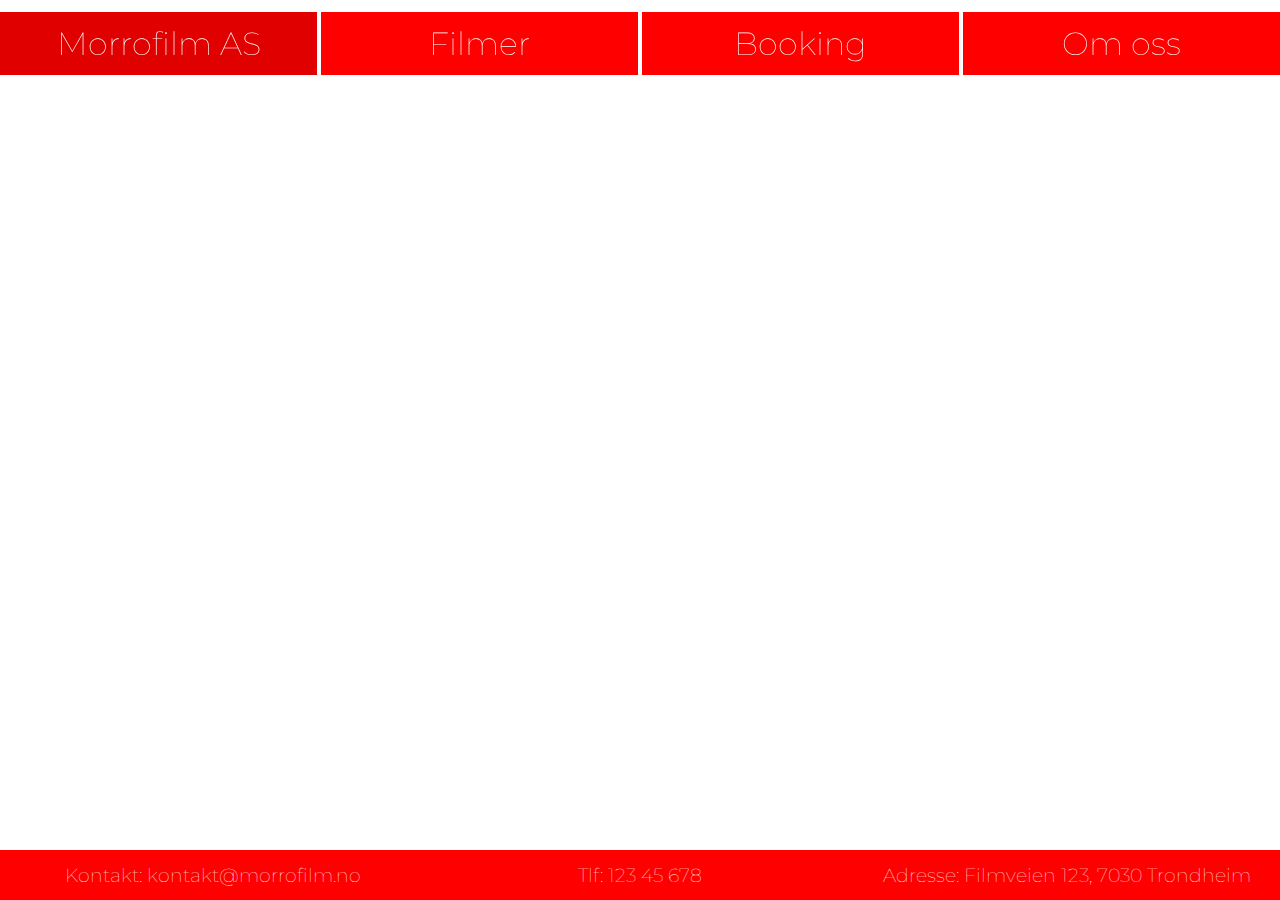
==== MorrofilmAS/pages/index.html @ 4f03dbd0 "la til felles script for sidene + endret plassering til index.html" ====
<!DOCTYPE html>
<html lang="en">
<head>
    <meta charset="UTF-8">
    <meta name="viewport" content="width=device-width, initial-scale=1.0">
    <title>Morrofilm AS</title>
    <script src="../js/script.js"></script>
    <link rel="stylesheet" href="../css/styles.css">
    <link href='https://fonts.googleapis.com/css?family=Montserrat' rel='stylesheet'>
</head>
<body> 
    
    <header id="header"></header>

    <footer id="footer"></footer>
    
    <script src="../js/html_generator.js"></script>

</body>
</html>
---- MorrofilmAS/css/styles.css ----
*{
    font-family: 'Montserrat', sans-serif;
    font-weight: 100;
}



.topbox {
    display: flex;
    flex-wrap: nowrap;
    width: 100%;
    height: 67px;
    font-size: 200%;

    position: fixed;
    top: 10px;
    left: 0;
    right: 0;
}

.topbox > div {
    width: 25%;
    background-color: red;
    margin: 2px;
}

#index {
    margin-left: 0;
}

#about {
    margin-right: 0;
}

.center > div {
    display: flex;
    align-items: center;
    justify-content: center;
}

.bottom {
    background-color: red;
    display: flex;
    flex-wrap: nowrap;
    width: 100%;
    height: 50px;
    color: white;
    text-align: center;
    font-size: 120%;

    position: fixed;
    bottom: 0;
    left: 0;
    right: 0;
}

.bottom > div {
    background-color: red;
    width: 100%;
    margin: 2px;
    display: flex;
}

.topbox :hover {
    background-color: rgb(224, 0, 0);
}

.whitelink {
    text-decoration: none;
    color: white;
    width: 100%;
    height: 100%;
    display: flex;
    justify-content: center;
    align-items: center;  
}

.current_page {
    background-color: rgb(224, 0, 0);
}

.under_header {
    margin-top: 100px;
}

#booking_header {
    text-align: center;
}

#child_ticket_info {
    font-size: small;
}

/* For form nedenfor */

input {
    width: 100%;
    padding: 10px 5px;
    margin: 4px 0;
    border-radius: 8px;
    border: 1px solid lightgrey;
}

#bookingDiv {
    margin: auto;
    width: 68%;
    background-color: #f2f2f2;
    border-radius: 10px;
    padding: 20px;
}

#bookingForm {
    width: 100%;
    padding: 30px;
}

input[type="submit"] {
    background-color: rgb(27, 180, 78);
}

input[type="submit"]:hover {
    background-color: rgb(23, 160, 76);
}

form p {
    font-size: large;
}

.grid {
    display: grid;
    grid-template-columns: auto auto auto auto;
    column-gap: 10px;
}

.grid label {
    padding: 10px 5px;
    padding-left: 10px;
}

.grid input {
    max-width: 90%;
}

select {
    width: 100%;
    padding: 10px;
    
}

/* For form ovenfor */



@media screen and (max-width: 850px) {
    .topbox {
        display: block;
    }

    .topbox > div {
        width: 100%;
        margin: 0px;
        border: 1px solid white;
    }

    .bottom {
        display: block;
        height: auto;
    }

    .under_header {
        margin-top: 200px;
    }
    
    #bookingDiv {
        width: 80%;
    }

    .grid {
        display: block;
    }

    .grid label {
        padding: 0;
    }

    .grid input {
        max-width: 100%;
        margin: 10px 0 10px 0;
    }

}
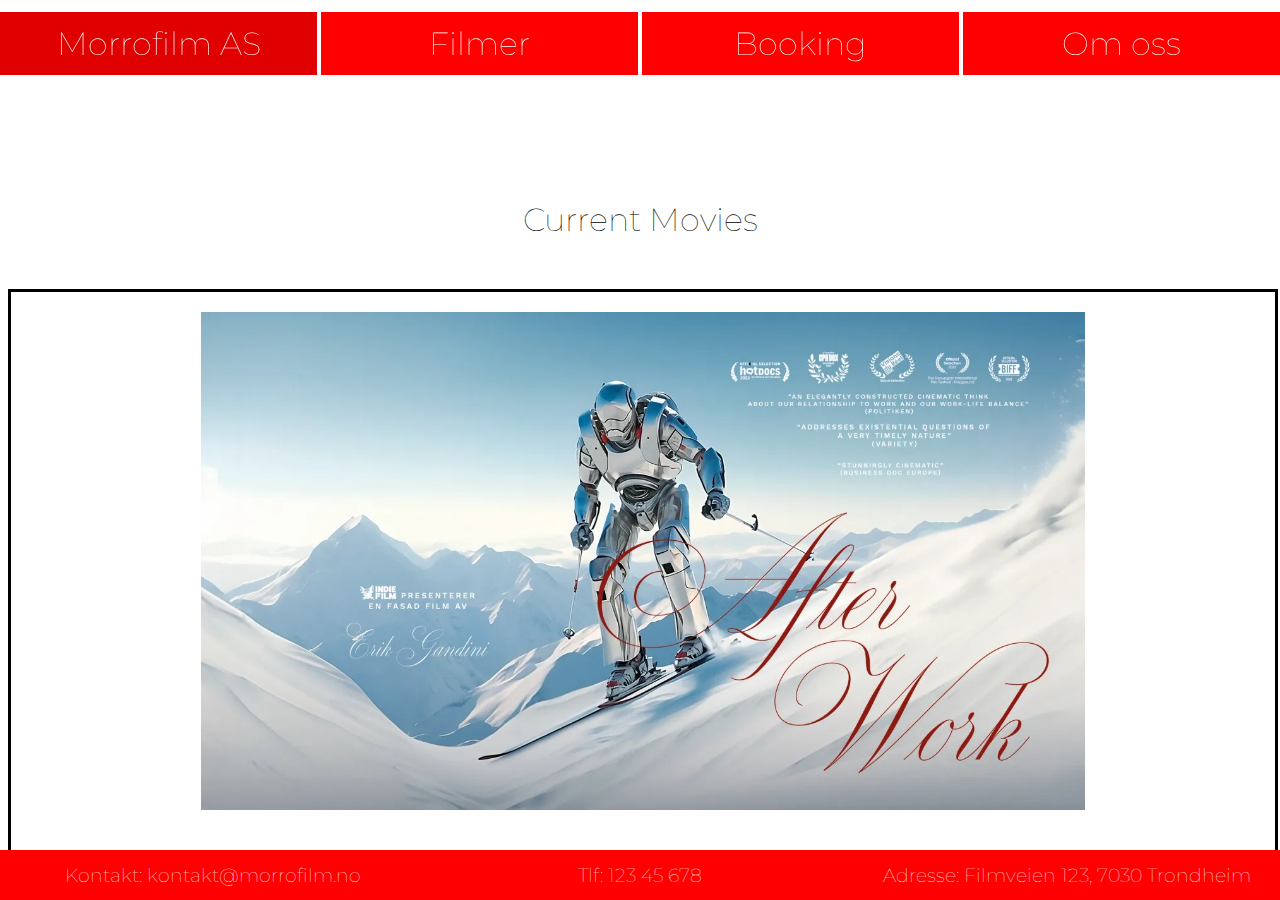
==== commit ca059762: "slideshow almost done" ====
--- a/MorrofilmAS/pages/index.html
+++ b/MorrofilmAS/pages/index.html
@@ -12,9 +12,18 @@
     
     <header id="header"></header>
 
+    <h1 id="slidesHeader">Current Movies</h1>
+
+    <div id="slideshow">
+
+    </div>
+
     <footer id="footer"></footer>
-    
+
+
+    <script src="../js/slideshow.js"></script>
     <script src="../js/html_generator.js"></script>
+  
 
 </body>
 </html>--- a/MorrofilmAS/css/styles.css
+++ b/MorrofilmAS/css/styles.css
@@ -178,7 +178,7 @@
     .grid {
         display: block;
     }
-
+  
     .grid label {
         padding: 0;
     }
@@ -188,7 +188,173 @@
         margin: 10px 0 10px 0;
     }
 
-}
-
-
-
+    #slideshow img {
+        width: 90%;  
+    }
+
+    #slidesHeader {
+        margin-top: 300px; 
+        height: auto;
+    }
+
+    #slideshow {
+        margin-top: 300px;
+    }
+}
+  
+
+.under_header{
+    margin-top: 100px;
+}
+#about_us {
+    display:block;
+    margin: auto;
+    text-align: center;
+}
+#about_us h1{
+    text-align: center;
+    font-size: 60px;
+}
+#team{
+    text-align: center;
+    font-size: 60px;
+    color: red;
+}
+
+#about_us h2 {
+    text-align: center;
+    font-size: 120%;
+}
+#about_us{
+    text-align: center;
+    margin-top:100px;
+}
+#logo.png{
+    margin-top: 0px;
+}
+#about_us p{
+    text-align: center;
+    margin: 70px;
+    font-size: 20px;
+    
+}
+#members {
+    margin: 20px;
+    display: flex;
+    flex-wrap: wrap;
+    justify-content: center;
+}
+#members p{
+    display:flex;
+    flex-wrap: wrap;
+    max-width: 250px;
+    display:none;
+    
+}
+#members img{
+    max-width: 250px;
+    max-height: 370px;
+    padding: 20px;
+    align-items: center;
+}
+
+
+.under-header {
+    padding-top: 50px;
+    margin-top: 20px;
+}
+
+/* kode spesielt til movies og popup-boks */
+
+.movie-container{
+    display: flex;
+    flex-wrap: wrap;
+    padding-top: 80px;
+}
+
+.movie {
+    width: 45%;
+    margin: 10px;
+    border: 1px solid #ccc;
+    cursor: pointer;
+}
+
+.popup {
+    display: none;
+    position: fixed;
+    top: 0;
+    left: 0;
+    width: 100%;
+    height: 100%;
+    background-color: rgba(0, 0, 0, 0.5);
+    justify-content: center;
+    align-items: center;
+}
+
+#popupTitle {
+    text-align: center;
+    margin-bottom: 20px;
+
+}
+
+.popup-content{
+    background-color: #fff;
+    padding: 20px;
+    border-radius: 5px;
+    text-align: center;
+
+}
+
+.close {
+    position: absolute;
+    top: 10px;
+    right: 20px;
+    font-size: 24px;
+    cursor: pointer;
+}
+
+.popup-image {
+    margin-right: 20px; 
+    max-width: 200px; 
+}
+
+#popupText {
+    flex: 1; 
+    text-align: left;
+
+}
+
+#slideshow{
+    position: relative;
+    margin: auto;
+    margin-top: 50px;
+    padding-bottom: 5%;
+    border: solid black;
+    display: flex;
+    align-items: center;
+    justify-content: center;
+    justify-items: center;
+    height: 500px;
+    width: 100%;
+}
+
+#slideshow img{
+    padding-top: 3%;
+    position: absolute;
+    width: 70%;
+    height: auto;
+    transition: opacity 1s ease;
+}
+
+#slidesHeader {
+    padding-top: 100px;
+    border: 100px;
+    margin-top: 100px;
+    display: flex;
+    flex-wrap: wrap;
+    justify-content: center;
+    align-items: center;
+}
+
+
+
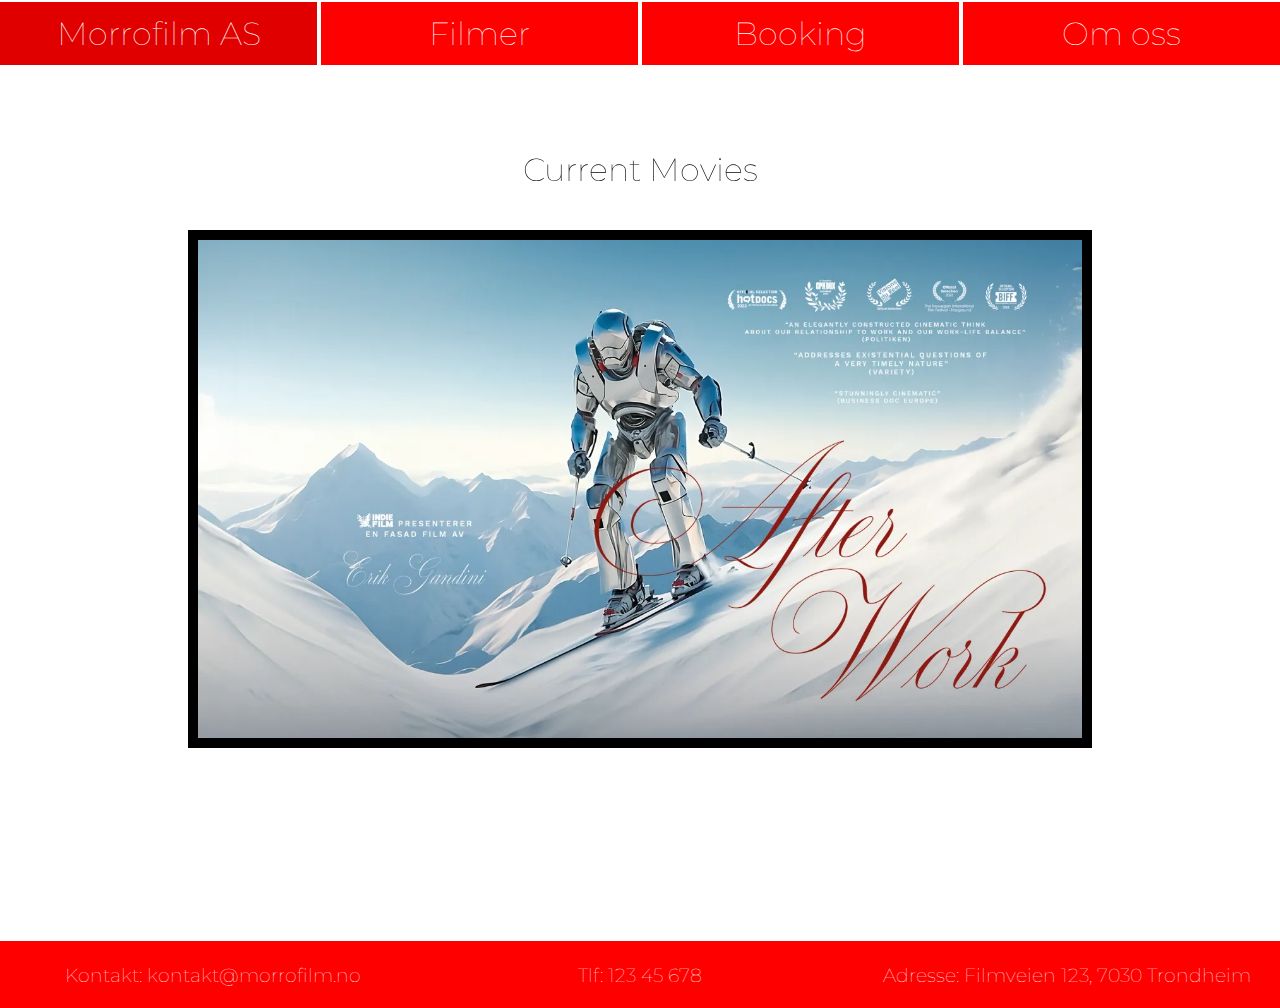
==== commit 2b877415: "Slideshow basically ferdig, men sliter med at header overlapper overskriften naar skjermen blir mind" ====
--- a/MorrofilmAS/pages/index.html
+++ b/MorrofilmAS/pages/index.html
@@ -10,15 +10,15 @@
 </head>
 <body> 
     
+  
     <header id="header"></header>
+    <div>
+        <h1 id="slidesHeader">Current Movies</h1>
 
-    <h1 id="slidesHeader">Current Movies</h1>
-
-    <div id="slideshow">
-
+        <div id="slideshow"></div>
     </div>
-
     <footer id="footer"></footer>
+ 
 
 
     <script src="../js/slideshow.js"></script>
--- a/MorrofilmAS/css/styles.css
+++ b/MorrofilmAS/css/styles.css
@@ -3,6 +3,11 @@
     font-weight: 100;
 }
 
+body {
+    min-height: 100vh;
+    position: relative;
+}
+
 
 
 .topbox {
@@ -13,9 +18,11 @@
     font-size: 200%;
 
     position: fixed;
-    top: 10px;
+    top: 0;
     left: 0;
     right: 0;
+
+    background-color: white;
 }
 
 .topbox > div {
@@ -42,16 +49,17 @@
     background-color: red;
     display: flex;
     flex-wrap: nowrap;
-    width: 100%;
-    height: 50px;
+    width: calc(100% + 16px);
+    margin-left: -8px;
+    height: 67px;
     color: white;
     text-align: center;
     font-size: 120%;
 
-    position: fixed;
-    bottom: 0;
-    left: 0;
-    right: 0;
+    position: absolute;
+    bottom: -8px;
+
+    
 }
 
 .bottom > div {
@@ -80,7 +88,8 @@
 }
 
 .under_header {
-    margin-top: 100px;
+    padding-top: 100px;
+    padding-bottom: 120px;
 }
 
 #booking_header {
@@ -93,7 +102,7 @@
 
 /* For form nedenfor */
 
-input {
+.grid input, input {
     width: 100%;
     padding: 10px 5px;
     margin: 4px 0;
@@ -147,6 +156,12 @@
     
 }
 
+#movie, #date {
+    width: 100%;
+}
+
+
+
 /* For form ovenfor */
 
 
@@ -168,7 +183,7 @@
     }
 
     .under_header {
-        margin-top: 200px;
+        padding-top: 200px;
     }
     
     #bookingDiv {
@@ -188,33 +203,42 @@
         margin: 10px 0 10px 0;
     }
 
-    #slideshow img {
-        width: 90%;  
-    }
-
-    #slidesHeader {
-        margin-top: 300px; 
-        height: auto;
-    }
-
-    #slideshow {
-        margin-top: 300px;
-    }
-}
+
+    #movie_booking_container {
+        margin-top: 30px;
+        margin-bottom: 30px;
+    
+    }
+
+   #about_us h1{
+    margin:20px;
+   }
+    #intro{
+        margin-top: 20px;
+    }
+    #intro p{
+        font-size: 14px;
+        margin-top: 20px;
+
+    }
+
+    body {
+        min-height: 100vh;
+    }
   
-
-.under_header{
-    margin-top: 100px;
-}
+}
+  
 #about_us {
     display:block;
     margin: auto;
     text-align: center;
 }
+
 #about_us h1{
     text-align: center;
     font-size: 60px;
 }
+
 #team{
     text-align: center;
     font-size: 60px;
@@ -225,37 +249,92 @@
     text-align: center;
     font-size: 120%;
 }
+
 #about_us{
     text-align: center;
-    margin-top:100px;
-}
+}
+
 #logo.png{
     margin-top: 0px;
 }
-#about_us p{
-    text-align: center;
-    margin: 70px;
-    font-size: 20px;
-    
-}
+
 #members {
     margin: 20px;
     display: flex;
     flex-wrap: wrap;
     justify-content: center;
 }
-#members p{
+
+.personObject p{
     display:flex;
     flex-wrap: wrap;
     max-width: 250px;
     display:none;
-    
-}
+    font-size: 12px;
+}
+
+.personObject button{
+    display: none;
+}
+
+
 #members img{
     max-width: 250px;
     max-height: 370px;
-    padding: 20px;
-    align-items: center;
+    padding:20px;
+    margin-bottom: 20px;
+    
+}
+
+#members h2{
+    font-style: bold;
+}
+
+#intro p{
+    display: flex;
+    max-width: 978px;
+    margin-left: 20%;
+    margin-right: 20%;
+    line-height: 25px;
+}
+
+.active {
+    display: flex;
+    align-items: center; 
+    justify-content: flex-start; 
+    
+}
+
+.active p {
+    display: block; 
+    max-width: 480px;
+    border: 2px solid;
+    margin-bottom: 50px;
+    font-size: 20px;
+    margin-right: 20px; 
+}
+
+.active h2{
+    display: none;
+}
+
+.active img {
+    max-width: 250px;
+    max-height: 370px;
+    
+}
+
+.active button{
+    position:relative;
+    right: -450px;
+    top:    20px;
+    display: block;
+    text-decoration: none;
+}
+
+
+.hidden{
+    display: none;
 }
 
 
@@ -266,88 +345,154 @@
 
 /* kode spesielt til movies og popup-boks */
 
-.movie-container{
+.container {
     display: flex;
     flex-wrap: wrap;
-    padding-top: 80px;
+    justify-content: space-around;
+    padding: 20px;
 }
 
 .movie {
-    width: 45%;
-    margin: 10px;
-    border: 1px solid #ccc;
+    margin: 20px;
+    text-align: center;
     cursor: pointer;
-}
-
-.popup {
+    width: 250px; 
+}
+
+.movie:hover{
+    text-decoration: underline;
+}
+
+.movie img {
+    width: 150px;
+    height: 200px;
+}
+
+.modal {
     display: none;
     position: fixed;
+    z-index: 1;
+    left: 0;
     top: 0;
-    left: 0;
     width: 100%;
     height: 100%;
+    overflow: auto;
     background-color: rgba(0, 0, 0, 0.5);
-    justify-content: center;
-    align-items: center;
-}
-
-#popupTitle {
-    text-align: center;
+}
+
+.modal-content {
+    background-color: #fefefe;
+    margin: 10% auto;
+    padding: 20px;
+    border: 1px solid #888;
+    width: 80%;
+}
+
+.close {
+    color: #aaa;
+    float: right;
+    font-size: 28px;
+    font-weight: bold;
+    cursor: pointer;
+}
+
+.close:hover,
+.close:focus {
+    color: black;
+    text-decoration: none;
+    cursor: pointer;
+}
+
+#modalDescription{
+    float: left;
+    width: 50%;
+    padding: 20px;
+    box-sizing: border-box;
+}
+
+#modalImage{
+    flex: 1;
+    padding: 20px;
+    text-align: center;
+}
+
+#modalImage img {
+    max-width: 100%;
+    max-height: 200px;
+}
+
+#modalTitle{
+    padding: 20px;
+}
+
+.modal-content a {
     margin-bottom: 20px;
-
-}
-
-.popup-content{
-    background-color: #fff;
-    padding: 20px;
-    border-radius: 5px;
-    text-align: center;
-
-}
-
-.close {
-    position: absolute;
-    top: 10px;
-    right: 20px;
-    font-size: 24px;
-    cursor: pointer;
-}
-
-.popup-image {
-    margin-right: 20px; 
-    max-width: 200px; 
-}
-
-#popupText {
-    flex: 1; 
-    text-align: left;
-
-}
+}
+
+#booking_button {
+    margin: auto;
+}
+
+#movie_booking_container > img {
+    display: block;
+    margin: auto;
+    max-width: 80%;
+    max-height: 80%;
+    
+
+}
+
+#movie_booking_container {
+    grid-column-start: 3;
+    grid-column-end: 5;
+    grid-row-start: 1;
+    grid-row-end: 4;
+}
+
+
+.grid *, #date {
+    margin: auto;
+}
+
+#booking_button *{
+    width: 30%;
+    margin-left: 35%;
+    margin-right: 35%;
+    font-size: 140%;
+    background-color: rgb(21, 194, 87);
+    border-radius: 10px;
+    border-width: 1px;
+}
+
+
+
+
+/* slideshow for fremsided */
 
 #slideshow{
     position: relative;
     margin: auto;
     margin-top: 50px;
-    padding-bottom: 5%;
-    border: solid black;
     display: flex;
     align-items: center;
     justify-content: center;
     justify-items: center;
     height: 500px;
-    width: 100%;
+    width: 70%;
 }
 
 #slideshow img{
-    padding-top: 3%;
     position: absolute;
-    width: 70%;
-    height: auto;
+    width: 100%;
     transition: opacity 1s ease;
-}
+    border: solid 10px;
+    
+}
+
 
 #slidesHeader {
-    padding-top: 100px;
+    position: relative;
+    padding-top: 50px;
     border: 100px;
     margin-top: 100px;
     display: flex;
@@ -357,4 +502,3 @@
 }
 
 
-
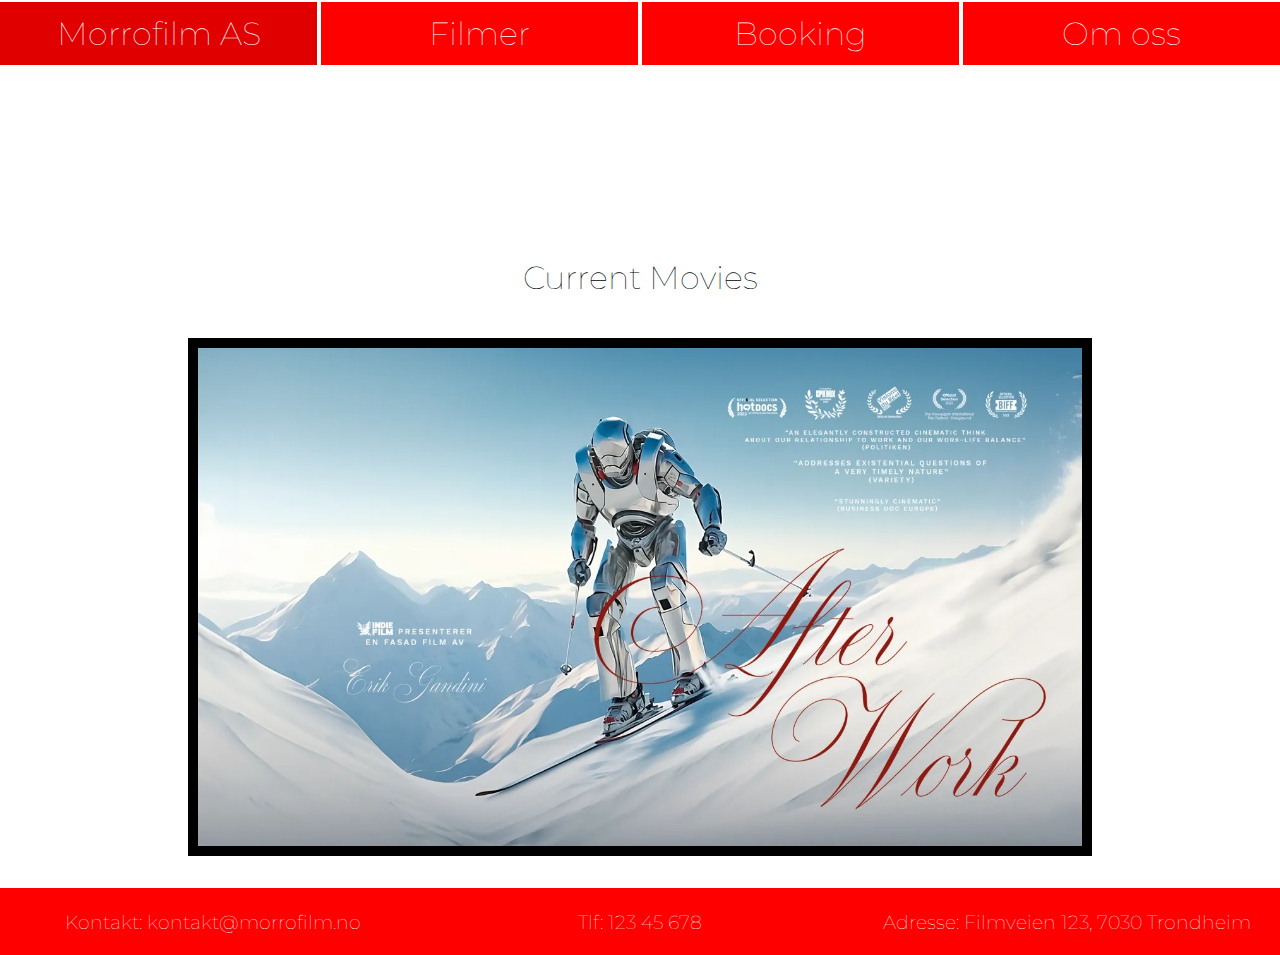
==== commit fa83a4f8: "bug fix i CSS" ====
--- a/MorrofilmAS/pages/index.html
+++ b/MorrofilmAS/pages/index.html
@@ -12,7 +12,7 @@
     
   
     <header id="header"></header>
-    <div>
+    <div class="under_header">
         <h1 id="slidesHeader">Current Movies</h1>
 
         <div id="slideshow"></div>
--- a/MorrofilmAS/css/styles.css
+++ b/MorrofilmAS/css/styles.css
@@ -1,10 +1,11 @@
+
 *{
     font-family: 'Montserrat', sans-serif;
     font-weight: 100;
 }
 
 body {
-    min-height: 100vh;
+    min-height: calc(100vh - 16px);
     position: relative;
 }
 
@@ -24,6 +25,7 @@
 
     background-color: white;
 }
+
 
 .topbox > div {
     width: 25%;
@@ -58,8 +60,6 @@
 
     position: absolute;
     bottom: -8px;
-
-    
 }
 
 .bottom > div {
@@ -89,7 +89,7 @@
 
 .under_header {
     padding-top: 100px;
-    padding-bottom: 120px;
+    padding-bottom: 100px;
 }
 
 #booking_header {
@@ -156,10 +156,6 @@
     
 }
 
-#movie, #date {
-    width: 100%;
-}
-
 
 
 /* For form ovenfor */
@@ -183,7 +179,7 @@
     }
 
     .under_header {
-        padding-top: 200px;
+        margin-top: 200px;
     }
     
     #bookingDiv {
@@ -198,34 +194,52 @@
         padding: 0;
     }
 
-    .grid input {
+    .grid input, .grid select, .grid #date {
         max-width: 100%;
         margin: 10px 0 10px 0;
     }
 
-
-    #movie_booking_container {
-        margin-top: 30px;
-        margin-bottom: 30px;
-    
-    }
-
-   #about_us h1{
-    margin:20px;
-   }
+    #about_us h1{
+    display: block;
+    margin-top:200px;
+    }
+
     #intro{
         margin-top: 20px;
     }
+
     #intro p{
         font-size: 14px;
         margin-top: 20px;
-
-    }
-
-    body {
-        min-height: 100vh;
-    }
-  
+    }
+
+    .active{
+        display: flex;
+        flex-direction: column;
+        margin-bottom: 50px;
+
+    }
+
+    .active p {
+        display: flex; 
+        max-width: 480px;
+        border: 2px solid;
+        font-size: 20px;
+        margin-right: 20px; 
+    }
+
+    .active button{
+        position: relative;
+        left:40%;
+        top:30%;
+        display: block;
+    }
+
+    #movie_booking_container{
+        margin-top: 30px;
+        margin-bottom: 30px;
+    }
+    
 }
   
 #about_us {
@@ -233,12 +247,10 @@
     margin: auto;
     text-align: center;
 }
-
 #about_us h1{
     text-align: center;
     font-size: 60px;
 }
-
 #team{
     text-align: center;
     font-size: 60px;
@@ -246,25 +258,31 @@
 }
 
 #about_us h2 {
+    color: white;
     text-align: center;
     font-size: 120%;
-}
-
+    border: 2px solid;
+    margin: 10px;
+    padding: 5px;
+    border-radius: 25px;
+    background-color: red;
+    box-shadow: 5px 5px 5px 5px #141414;
+    margin:20px;
+}
 #about_us{
     text-align: center;
-}
-
+    margin-top:100px;
+}
 #logo.png{
     margin-top: 0px;
 }
 
 #members {
-    margin: 20px;
+    padding-bottom: 100px;
     display: flex;
     flex-wrap: wrap;
     justify-content: center;
 }
-
 .personObject p{
     display:flex;
     flex-wrap: wrap;
@@ -281,13 +299,15 @@
 #members img{
     max-width: 250px;
     max-height: 370px;
-    padding:20px;
-    margin-bottom: 20px;
-    
-}
-
-#members h2{
-    font-style: bold;
+    padding: 10px;
+    margin-bottom: 50px;
+    margin-left:20px;
+    margin-right:20px;
+    border:2px solid;
+    border-radius: 25px;
+    background-color:red ;
+    box-shadow: #141414 2px 2px 2px 2px;
+    
 }
 
 #intro p{
@@ -298,6 +318,10 @@
     line-height: 25px;
 }
 
+.memberRole{
+    font-weight:900;
+}
+
 .active {
     display: flex;
     align-items: center; 
@@ -309,9 +333,15 @@
     display: block; 
     max-width: 480px;
     border: 2px solid;
+    padding: 10px;
+    color: white;
     margin-bottom: 50px;
     font-size: 20px;
     margin-right: 20px; 
+    border-radius: 25px;
+    background-color: #a71515;
+    box-shadow: 5px 5px 5px 5px #141414;
+
 }
 
 .active h2{
@@ -321,22 +351,30 @@
 .active img {
     max-width: 250px;
     max-height: 370px;
-    
+    border-radius: 50px;
+    padding:20px;
+    border:2px solid;
+    border-radius: 25px;
+    margin-right:20px;
+    margin-left:10px;
+    margin-top: 10px;
+    margin-bottom: 40px;
+    background-color: #9197AE;
+    box-shadow: 5px 5px 5px 5px #141414;  
+
 }
 
 .active button{
     position:relative;
-    right: -450px;
-    top:    20px;
+    align-items: center;
+    right:-100%;
+    top: -45%;
     display: block;
     text-decoration: none;
 }
-
-
 .hidden{
     display: none;
 }
-
 
 .under-header {
     padding-top: 50px;
@@ -345,6 +383,10 @@
 
 /* kode spesielt til movies og popup-boks */
 
+body {
+    font-family: Arial, sans-serif;
+}
+
 .container {
     display: flex;
     flex-wrap: wrap;
@@ -367,6 +409,7 @@
     width: 150px;
     height: 200px;
 }
+
 
 .modal {
     display: none;
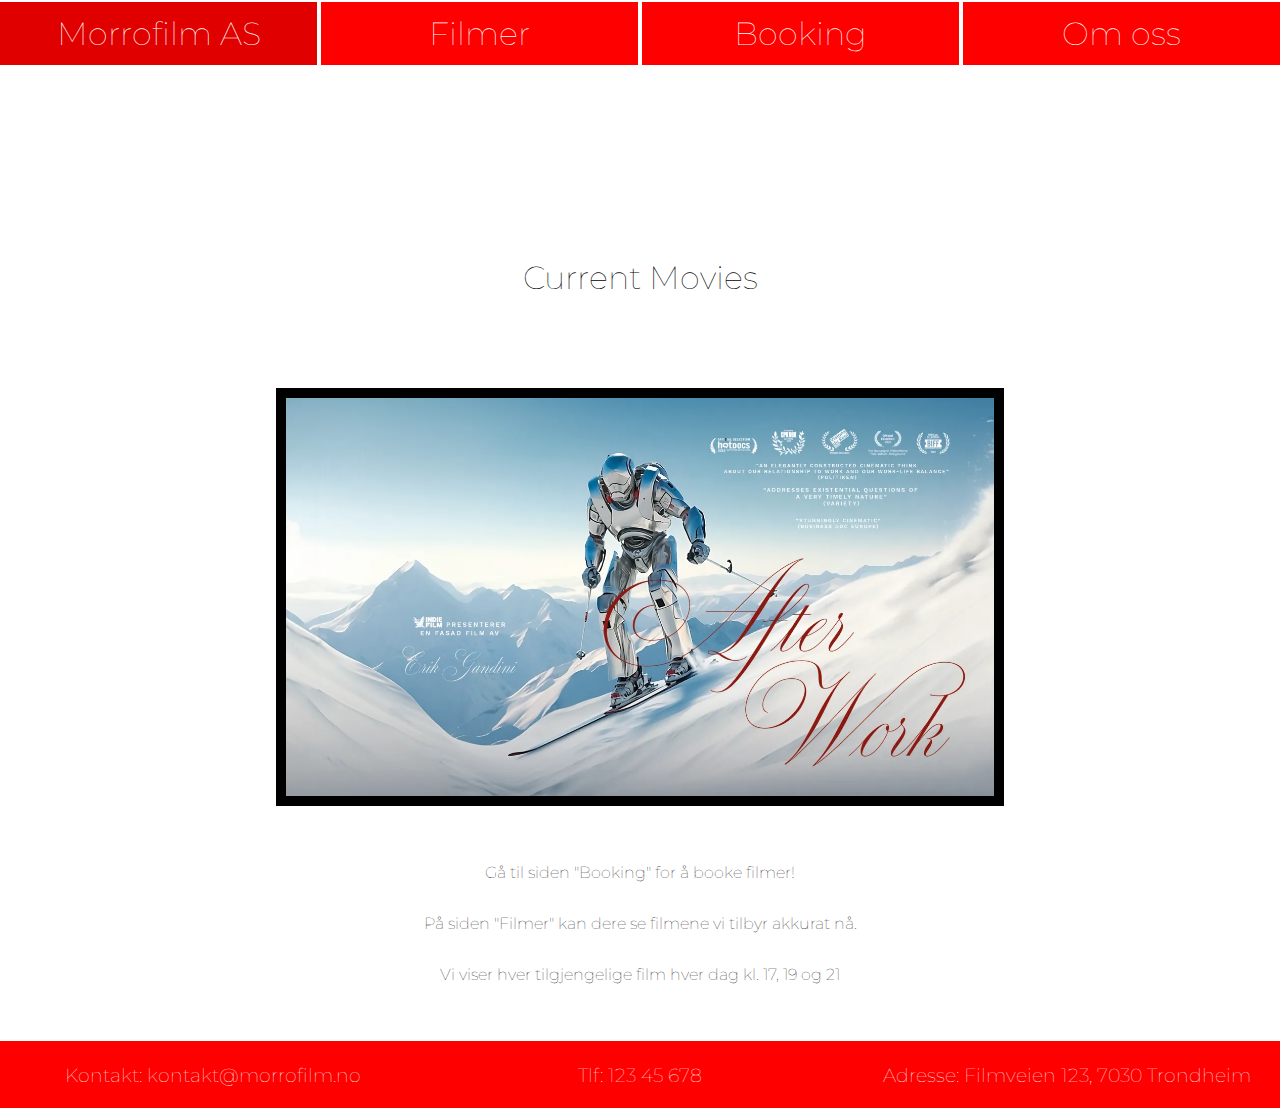
==== commit ba802a87: "la til litt innhold i index.html" ====
--- a/MorrofilmAS/pages/index.html
+++ b/MorrofilmAS/pages/index.html
@@ -16,6 +16,18 @@
         <h1 id="slidesHeader">Current Movies</h1>
 
         <div id="slideshow"></div>
+
+        <div class="center">
+            <div>
+                <p> Gå til siden "Booking" for å booke filmer! </p>
+            </div>
+            <div>
+                <p> På siden "Filmer" kan dere se filmene vi tilbyr akkurat nå.</p>
+            </div>
+            <div>
+                <p> Vi viser hver tilgjengelige film hver dag kl. 17, 19 og 21 </p>
+            </div>
+        </div>
     </div>
     <footer id="footer"></footer>
  
--- a/MorrofilmAS/css/styles.css
+++ b/MorrofilmAS/css/styles.css
@@ -24,6 +24,7 @@
     right: 0;
 
     background-color: white;
+    z-index: 30;
 }
 
 
@@ -125,6 +126,7 @@
 
 input[type="submit"] {
     background-color: rgb(27, 180, 78);
+    cursor: pointer;
 }
 
 input[type="submit"]:hover {
@@ -179,7 +181,8 @@
     }
 
     .under_header {
-        margin-top: 200px;
+        margin-top: 100px;
+        padding-bottom: 150px;
     }
     
     #bookingDiv {
@@ -283,6 +286,11 @@
     flex-wrap: wrap;
     justify-content: center;
 }
+
+#members h2{
+    cursor: pointer;
+}
+
 .personObject p{
     display:flex;
     flex-wrap: wrap;
@@ -294,6 +302,7 @@
 .personObject button{
     display: none;
 }
+
 
 
 #members img{
@@ -307,6 +316,7 @@
     border-radius: 25px;
     background-color:red ;
     box-shadow: #141414 2px 2px 2px 2px;
+    cursor: pointer;
     
 }
 
@@ -472,10 +482,6 @@
     margin-bottom: 20px;
 }
 
-#booking_button {
-    margin: auto;
-}
-
 #movie_booking_container > img {
     display: block;
     margin: auto;
@@ -505,6 +511,7 @@
     background-color: rgb(21, 194, 87);
     border-radius: 10px;
     border-width: 1px;
+    cursor: pointer;
 }
 
 
@@ -526,7 +533,7 @@
 
 #slideshow img{
     position: absolute;
-    width: 100%;
+    width: 80%;
     transition: opacity 1s ease;
     border: solid 10px;
     
@@ -542,6 +549,7 @@
     flex-wrap: wrap;
     justify-content: center;
     align-items: center;
-}
-
-
+    z-index: 10;
+}
+
+
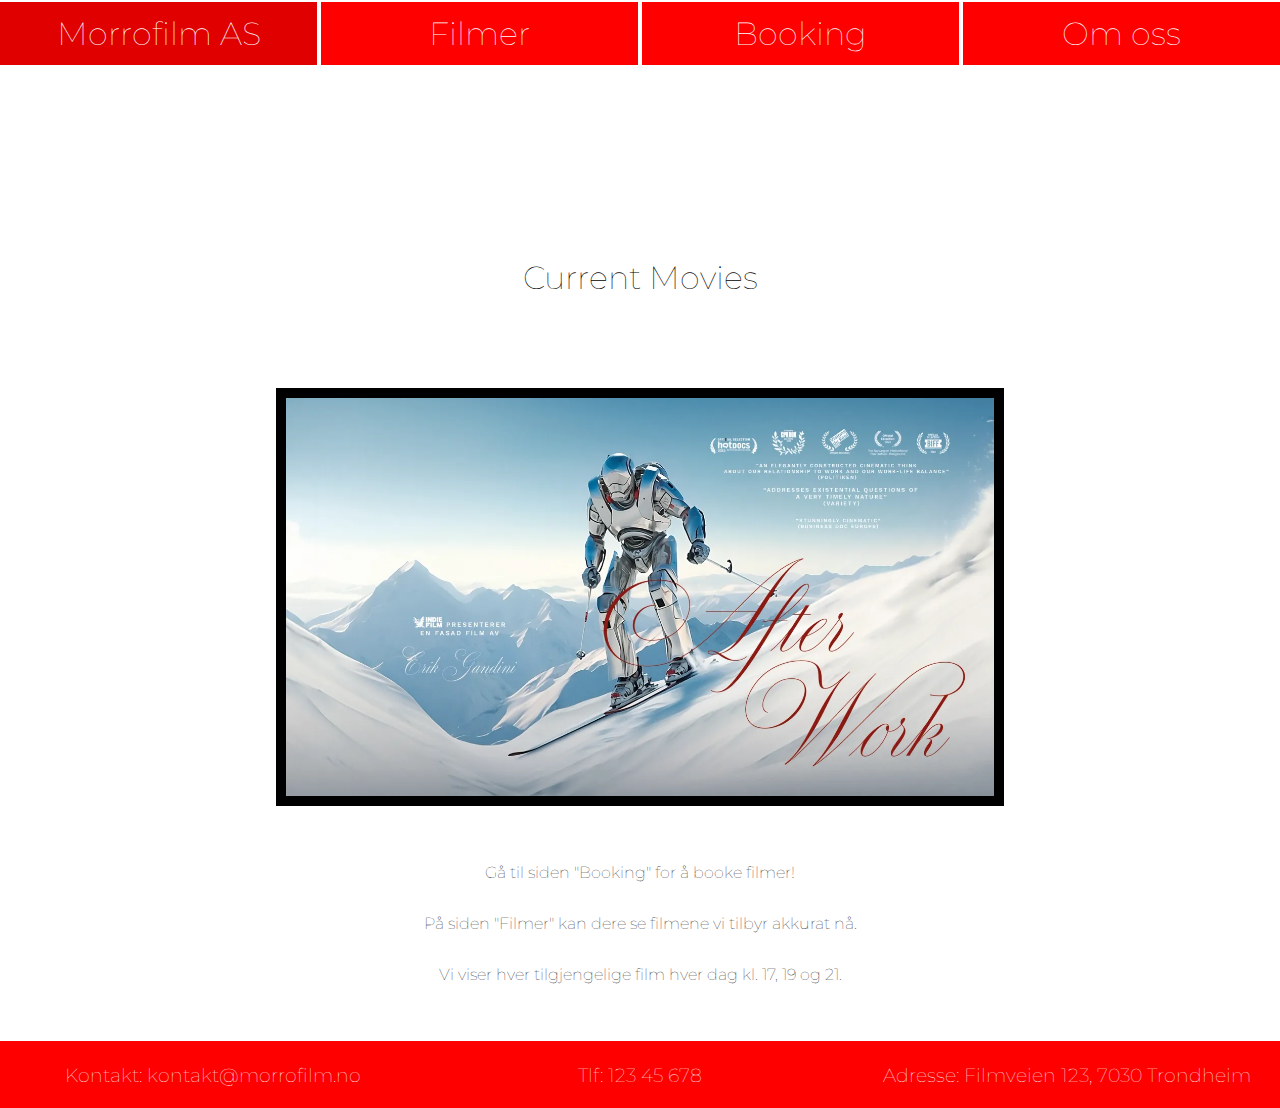
==== commit 71d4c888: "fikset noen feil linker" ====
--- a/MorrofilmAS/pages/index.html
+++ b/MorrofilmAS/pages/index.html
@@ -4,7 +4,6 @@
     <meta charset="UTF-8">
     <meta name="viewport" content="width=device-width, initial-scale=1.0">
     <title>Morrofilm AS</title>
-    <script src="../js/script.js"></script>
     <link rel="stylesheet" href="../css/styles.css">
     <link href='https://fonts.googleapis.com/css?family=Montserrat' rel='stylesheet'>
 </head>
@@ -25,7 +24,7 @@
                 <p> På siden "Filmer" kan dere se filmene vi tilbyr akkurat nå.</p>
             </div>
             <div>
-                <p> Vi viser hver tilgjengelige film hver dag kl. 17, 19 og 21 </p>
+                <p> Vi viser hver tilgjengelige film hver dag kl. 17, 19 og 21. </p>
             </div>
         </div>
     </div>
